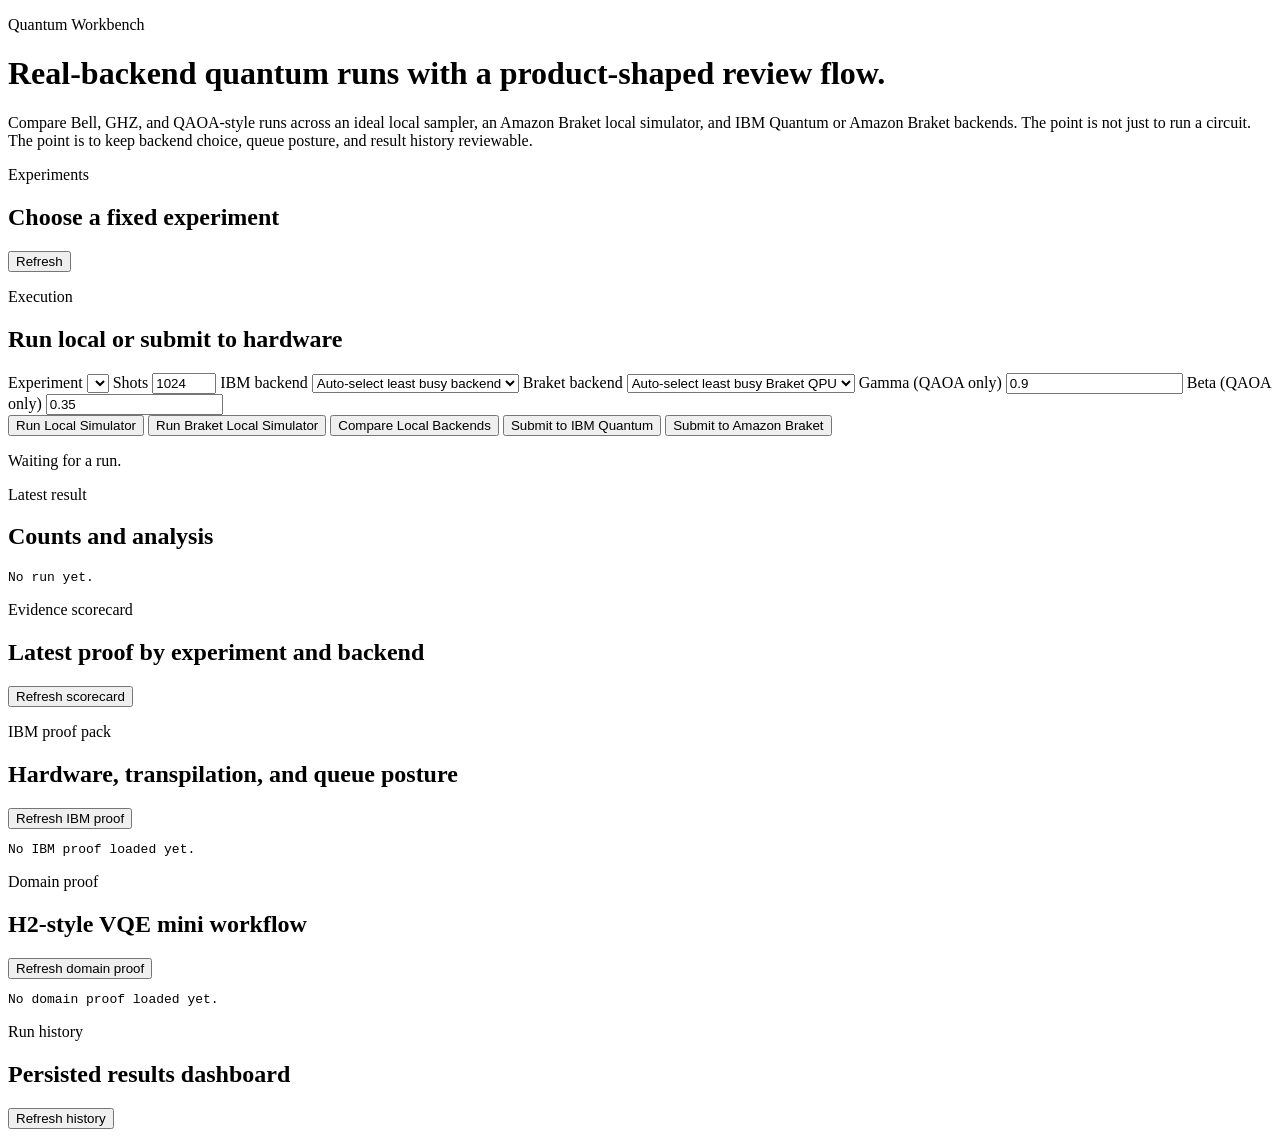
==== app/static/index.html @ 22058e4e "style: apply ruff format to all Python files" ====
<!DOCTYPE html>
<html lang="en">
<head>
  <meta charset="UTF-8">
  <meta name="viewport" content="width=device-width, initial-scale=1.0">
  <title>Quantum Workbench</title>
  <meta name="description" content="Reviewable quantum workflow lab with local simulation, IBM Quantum and Amazon Braket submission, and experiment history.">
  <link rel="stylesheet" href="/static/style.css">
</head>
<body>
  <header class="shell hero">
    <div>
      <p class="eyebrow">Quantum Workbench</p>
      <h1>Real-backend quantum runs with a product-shaped review flow.</h1>
      <p class="lede">
        Compare Bell, GHZ, and QAOA-style runs across an ideal local sampler, an Amazon Braket local simulator, and IBM Quantum or Amazon Braket backends.
        The point is not just to run a circuit. The point is to keep backend choice, queue posture, and result history reviewable.
      </p>
    </div>
    <div class="hero-card" id="runtimeCard"></div>
  </header>

  <main class="shell layout">
    <section class="panel">
      <div class="section-head">
        <div>
          <p class="eyebrow">Experiments</p>
          <h2>Choose a fixed experiment</h2>
        </div>
        <button class="secondary" id="refreshExperiments">Refresh</button>
      </div>
      <div id="experiments" class="grid"></div>
    </section>

    <section class="panel">
      <div class="section-head">
        <div>
          <p class="eyebrow">Execution</p>
          <h2>Run local or submit to hardware</h2>
        </div>
      </div>
      <form id="runForm" class="form-grid">
        <label>
          Experiment
          <select id="experimentId" name="experimentId"></select>
        </label>
        <label>
          Shots
          <input id="shots" name="shots" type="number" min="128" max="8192" step="128" value="1024">
        </label>
        <label>
          IBM backend
          <select id="backendName" name="backendName">
            <option value="">Auto-select least busy backend</option>
          </select>
        </label>
        <label>
          Braket backend
          <select id="braketBackendName" name="braketBackendName">
            <option value="">Auto-select least busy Braket QPU</option>
          </select>
        </label>
        <label>
          Gamma (QAOA only)
          <input id="gamma" name="gamma" type="number" step="0.05" value="0.9">
        </label>
        <label>
          Beta (QAOA only)
          <input id="beta" name="beta" type="number" step="0.05" value="0.35">
        </label>
      </form>
      <div class="button-row">
        <button class="primary" id="runLocal">Run Local Simulator</button>
        <button class="secondary" id="runBraketLocal">Run Braket Local Simulator</button>
        <button class="secondary" id="compareLocal">Compare Local Backends</button>
        <button class="secondary" id="runHardware">Submit to IBM Quantum</button>
        <button class="secondary" id="runBraketHardware">Submit to Amazon Braket</button>
      </div>
      <p id="runStatus" class="status">Waiting for a run.</p>
    </section>

    <section class="panel">
      <div class="section-head">
        <div>
          <p class="eyebrow">Latest result</p>
          <h2>Counts and analysis</h2>
        </div>
      </div>
      <pre id="latestResult" class="code-block">No run yet.</pre>
    </section>

    <section class="panel">
      <div class="section-head">
        <div>
          <p class="eyebrow">Evidence scorecard</p>
          <h2>Latest proof by experiment and backend</h2>
        </div>
        <button class="secondary" id="refreshScorecard">Refresh scorecard</button>
      </div>
      <div id="scorecard" class="list"></div>
    </section>

    <section class="panel">
      <div class="section-head">
        <div>
          <p class="eyebrow">IBM proof pack</p>
          <h2>Hardware, transpilation, and queue posture</h2>
        </div>
        <button class="secondary" id="refreshIbmProof">Refresh IBM proof</button>
      </div>
      <pre id="ibmProof" class="code-block">No IBM proof loaded yet.</pre>
    </section>

    <section class="panel">
      <div class="section-head">
        <div>
          <p class="eyebrow">Domain proof</p>
          <h2>H2-style VQE mini workflow</h2>
        </div>
        <button class="secondary" id="refreshDomainPack">Refresh domain proof</button>
      </div>
      <pre id="domainProof" class="code-block">No domain proof loaded yet.</pre>
    </section>

    <section class="panel">
      <div class="section-head">
        <div>
          <p class="eyebrow">Run history</p>
          <h2>Persisted results dashboard</h2>
        </div>
        <button class="secondary" id="refreshRuns">Refresh history</button>
      </div>
      <div id="runs" class="list"></div>
    </section>
  </main>

  <script src="/static/app.js" defer></script>
</body>
</html>
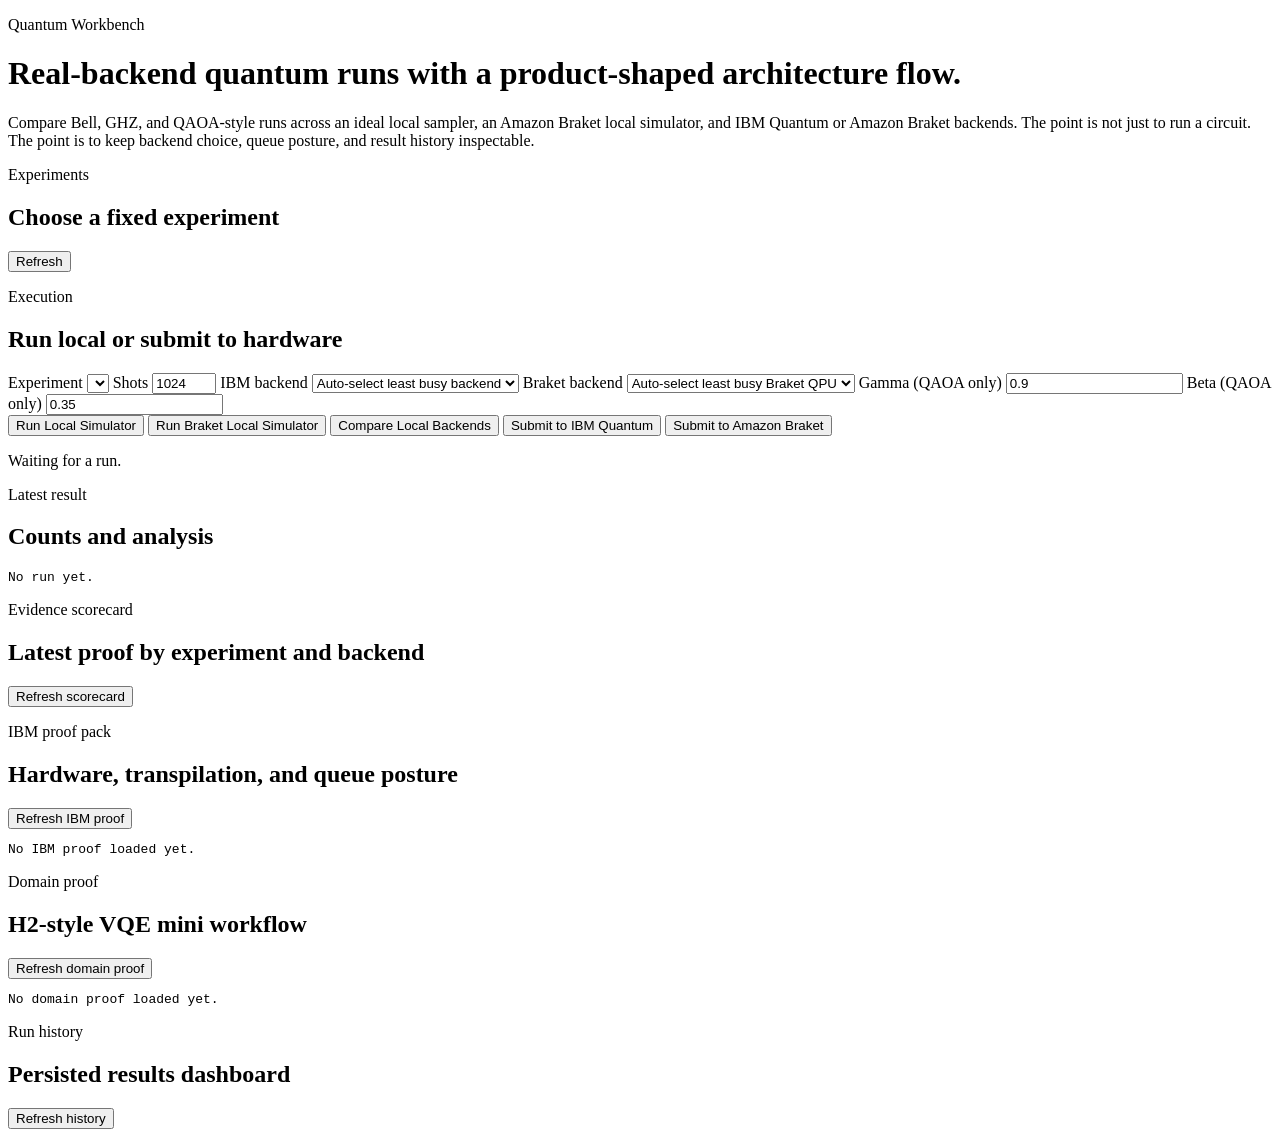
==== commit 91b0a444: "Polish architecture-centered repository surfaces" ====
--- a/app/static/index.html
+++ b/app/static/index.html
@@ -4,17 +4,17 @@
   <meta charset="UTF-8">
   <meta name="viewport" content="width=device-width, initial-scale=1.0">
   <title>Quantum Workbench</title>
-  <meta name="description" content="Reviewable quantum workflow lab with local simulation, IBM Quantum and Amazon Braket submission, and experiment history.">
+  <meta name="description" content="Inspectable quantum workflow lab with local simulation, IBM Quantum and Amazon Braket submission, and experiment history.">
   <link rel="stylesheet" href="/static/style.css">
 </head>
 <body>
   <header class="shell hero">
     <div>
       <p class="eyebrow">Quantum Workbench</p>
-      <h1>Real-backend quantum runs with a product-shaped review flow.</h1>
+      <h1>Real-backend quantum runs with a product-shaped architecture flow.</h1>
       <p class="lede">
         Compare Bell, GHZ, and QAOA-style runs across an ideal local sampler, an Amazon Braket local simulator, and IBM Quantum or Amazon Braket backends.
-        The point is not just to run a circuit. The point is to keep backend choice, queue posture, and result history reviewable.
+        The point is not just to run a circuit. The point is to keep backend choice, queue posture, and result history inspectable.
       </p>
     </div>
     <div class="hero-card" id="runtimeCard"></div>
